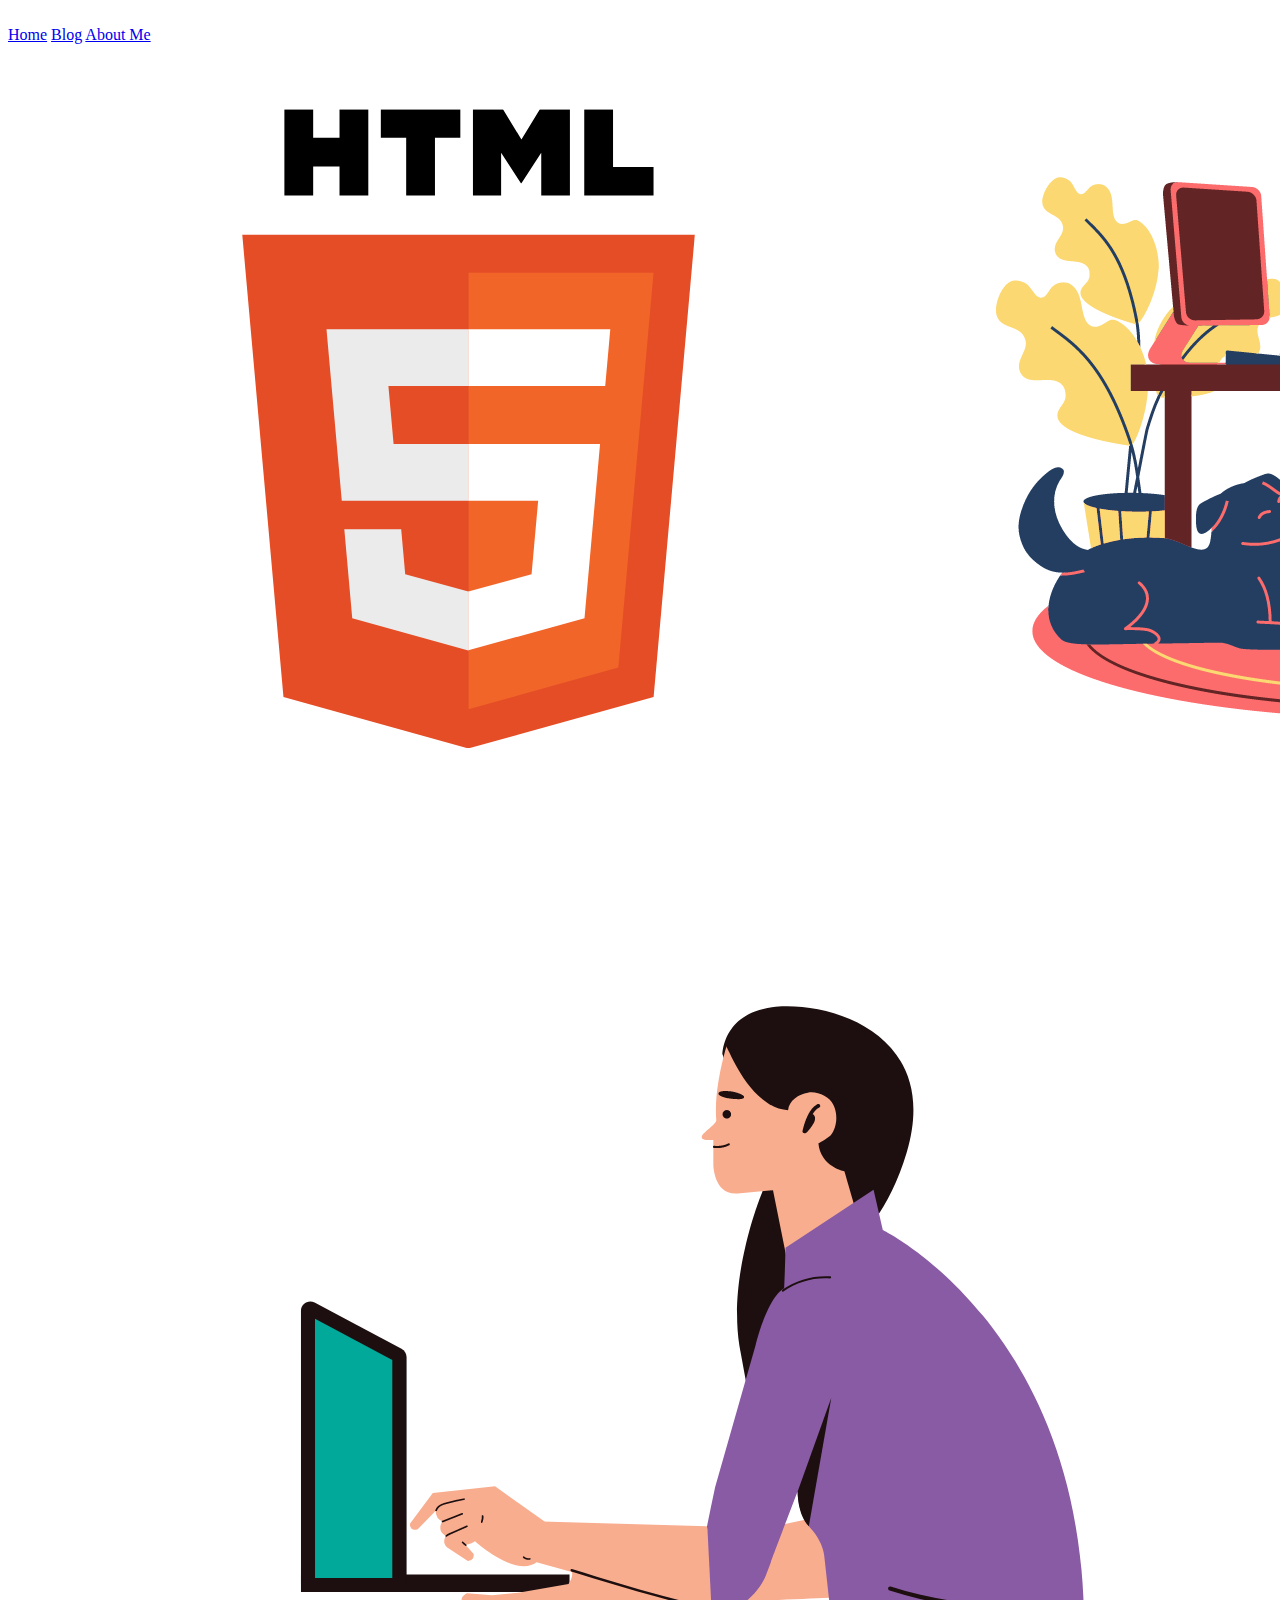
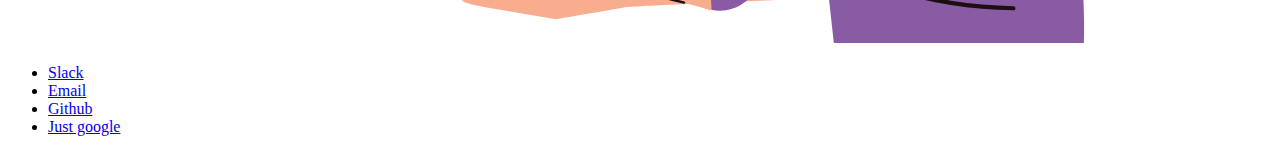
==== index.html @ 1896610c "new changes" ====
<!DOCTYPE html>
  <html lang="en">
    <head>
      <meta charset="UTF-8">
      <meta http-equiv="X-UA-Compatible" content="IE=edge">
      <meta name="viewport" content="width=device-width, initial-scale=1.0">
      <link rel="stylesheet" href="https://cdn.jsdelivr.net/npm/bulma@0.9.3/css/bulma.min.css">
      <title>My blog</title>
    </head>
    <section class="hero is-danger is-large">
      <div class="hero-head">
        <nav class="navbar">
          <div class="container">
            <div class="navbar-brand">
              <a class="navbar-item">
                <img src="" alt=""> 
              </a>
              <span class="navbar-burger" data-target="navbarMenuHeroB">
                <span></span>
                <span></span>
                <span></span>
              </span>
            </div>
            <div id="navbarMenuHeroB" class="navbar-menu">
              <div class="navbar-end">
                <a class="navbar-item is-active" href="index.html">Home</a>
                <a class="navbar-item" href="blog/Tech.html">Blog</a>
                <a class="navbar-item" href="blog/Core.html">About Me</a>
              </div>
            </div>
          </div>
        </nav>
      </div>
      <div class="hero-body">
        <div class="container has-text-center">
          <img src="img/homepage.png" alt="">
        </div>
      </div>
      <div class="hero-foot">
        <nav class="tabs is-boxed is-fullwidth">
          <div class="container">
            <ul>
              <li class="is-active">
                <a href=https://enspiral-dev-academy.slack.com/archives/D030YJMLCJG>Slack </a>
              </li>
              <li>
                <a href="mailto:amritd049@gmail.com">Email </a>
              </li>
              <li>
                <a href ="https://github.com/">Github</a>
              </li>
              <li>
                <a href ="https://www.google.com/ ">Just google</a>
              </li>
            </ul>
          </div>
        </nav>
      </div>
    </section>
  </html>
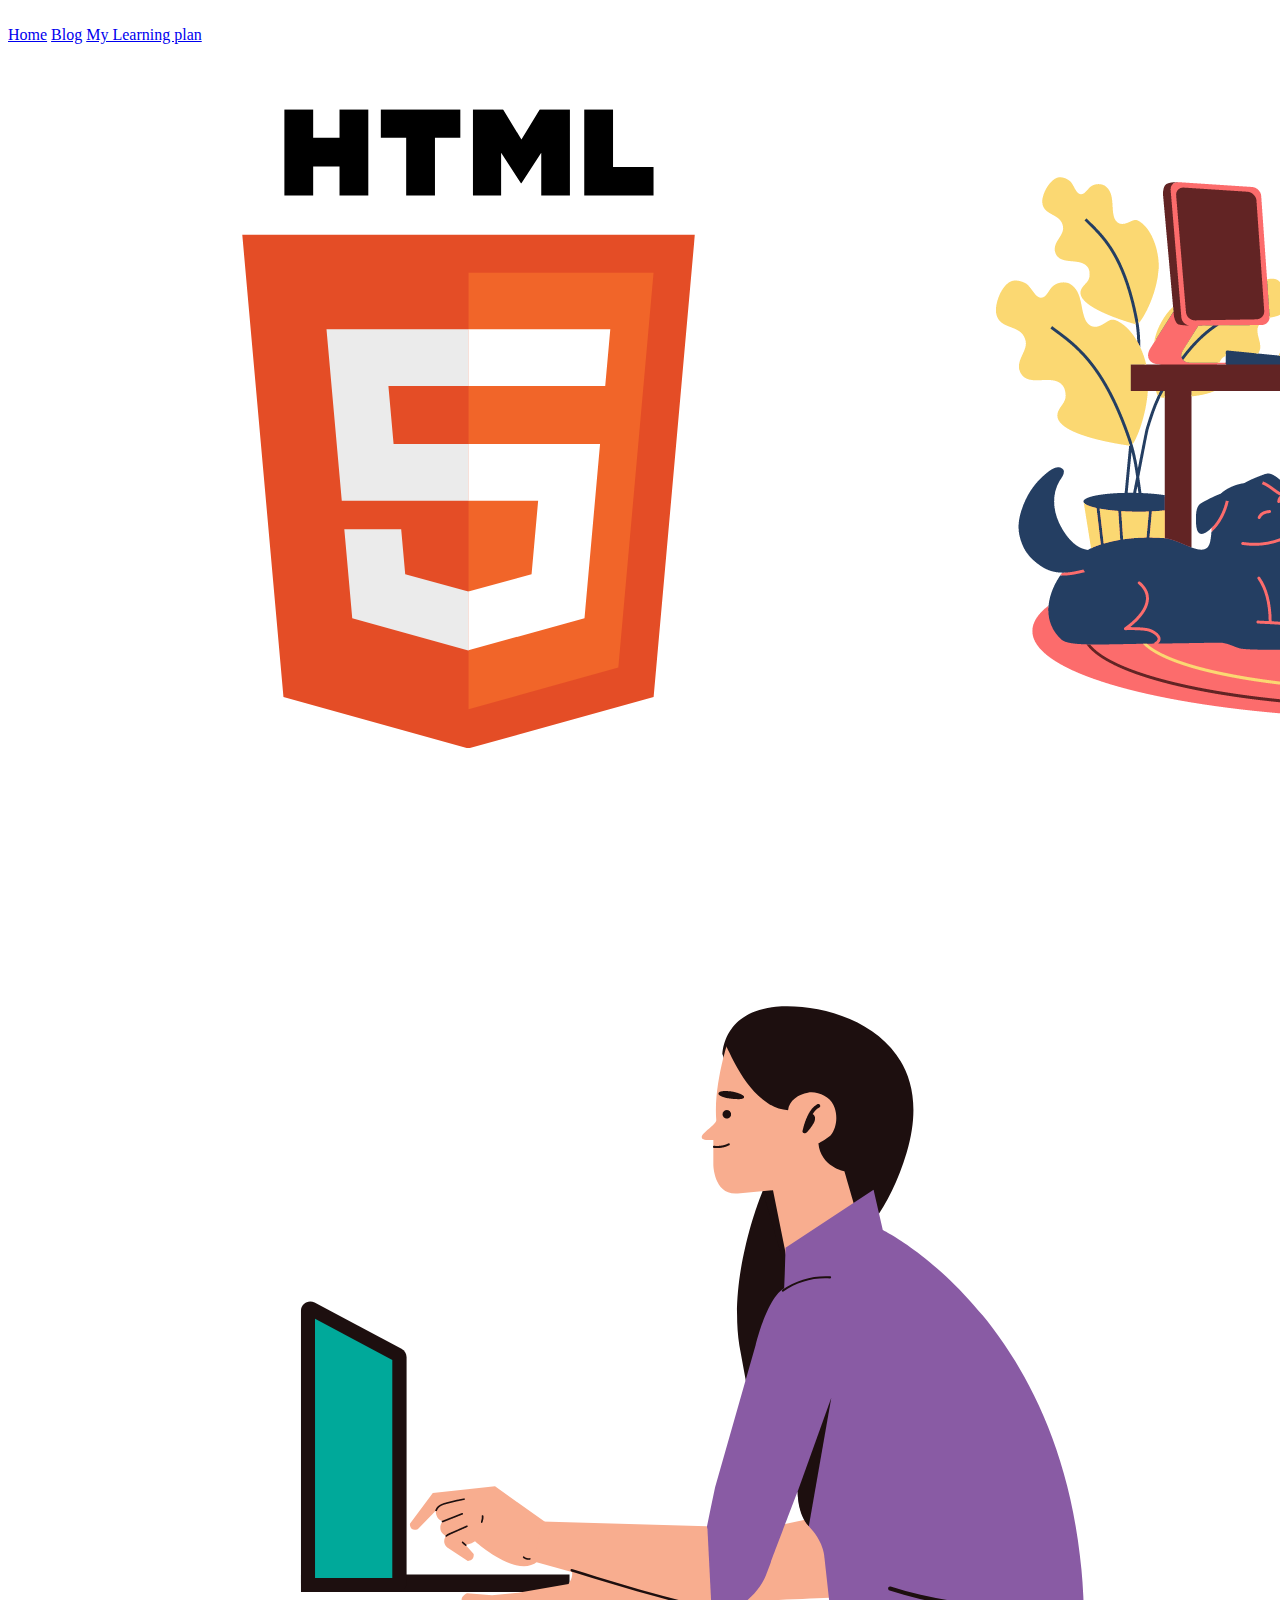
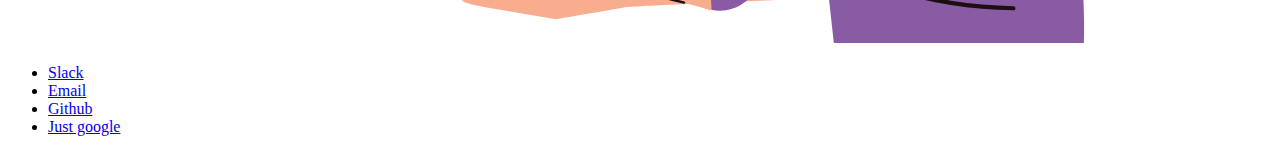
==== commit 5f0341db: "full blog" ====
--- a/index.html
+++ b/index.html
@@ -5,6 +5,7 @@
       <meta http-equiv="X-UA-Compatible" content="IE=edge">
       <meta name="viewport" content="width=device-width, initial-scale=1.0">
       <link rel="stylesheet" href="https://cdn.jsdelivr.net/npm/bulma@0.9.3/css/bulma.min.css">
+      <link href="styles/blog.css" rel=“stylesheet” type=“text/css”>
       <title>My blog</title>
     </head>
     <section class="hero is-danger is-large">
@@ -25,7 +26,7 @@
               <div class="navbar-end">
                 <a class="navbar-item is-active" href="index.html">Home</a>
                 <a class="navbar-item" href="blog/Tech.html">Blog</a>
-                <a class="navbar-item" href="blog/Core.html">About Me</a>
+                <a class="navbar-item" href="blog/Core.html">My Learning plan</a>
               </div>
             </div>
           </div>
--- a/styles/blog.css
+++ b/styles/blog.css
@@ -0,0 +1,39 @@
+header{
+padding: 80px;
+  text-align: center;
+  background: #1abc9c;
+  color: white;
+}
+
+/* Style the body */
+body {
+  font-family: Monospace,	Courier New;
+  margin: 0;
+  color:  rgb(152, 161, 13);
+}
+div {text-align: center;}
+
+p{
+    text-align: center;
+    margin-top: 50px;
+  margin-bottom: 50px;
+  margin-right: 150px;
+  margin-left: 80px;
+}
+a:link, a:visited {
+  background-color: #f44336;
+  color: white;
+  padding: 14px 25px;
+  text-align: center;
+  text-decoration: none;
+  display: inline-block;
+}
+footer {
+  position: relative;
+  left: 0;
+  bottom: 0;
+  width: 100%;
+  background-color: rgb(74, 231, 192);
+  color: white;
+  text-align: center;
+}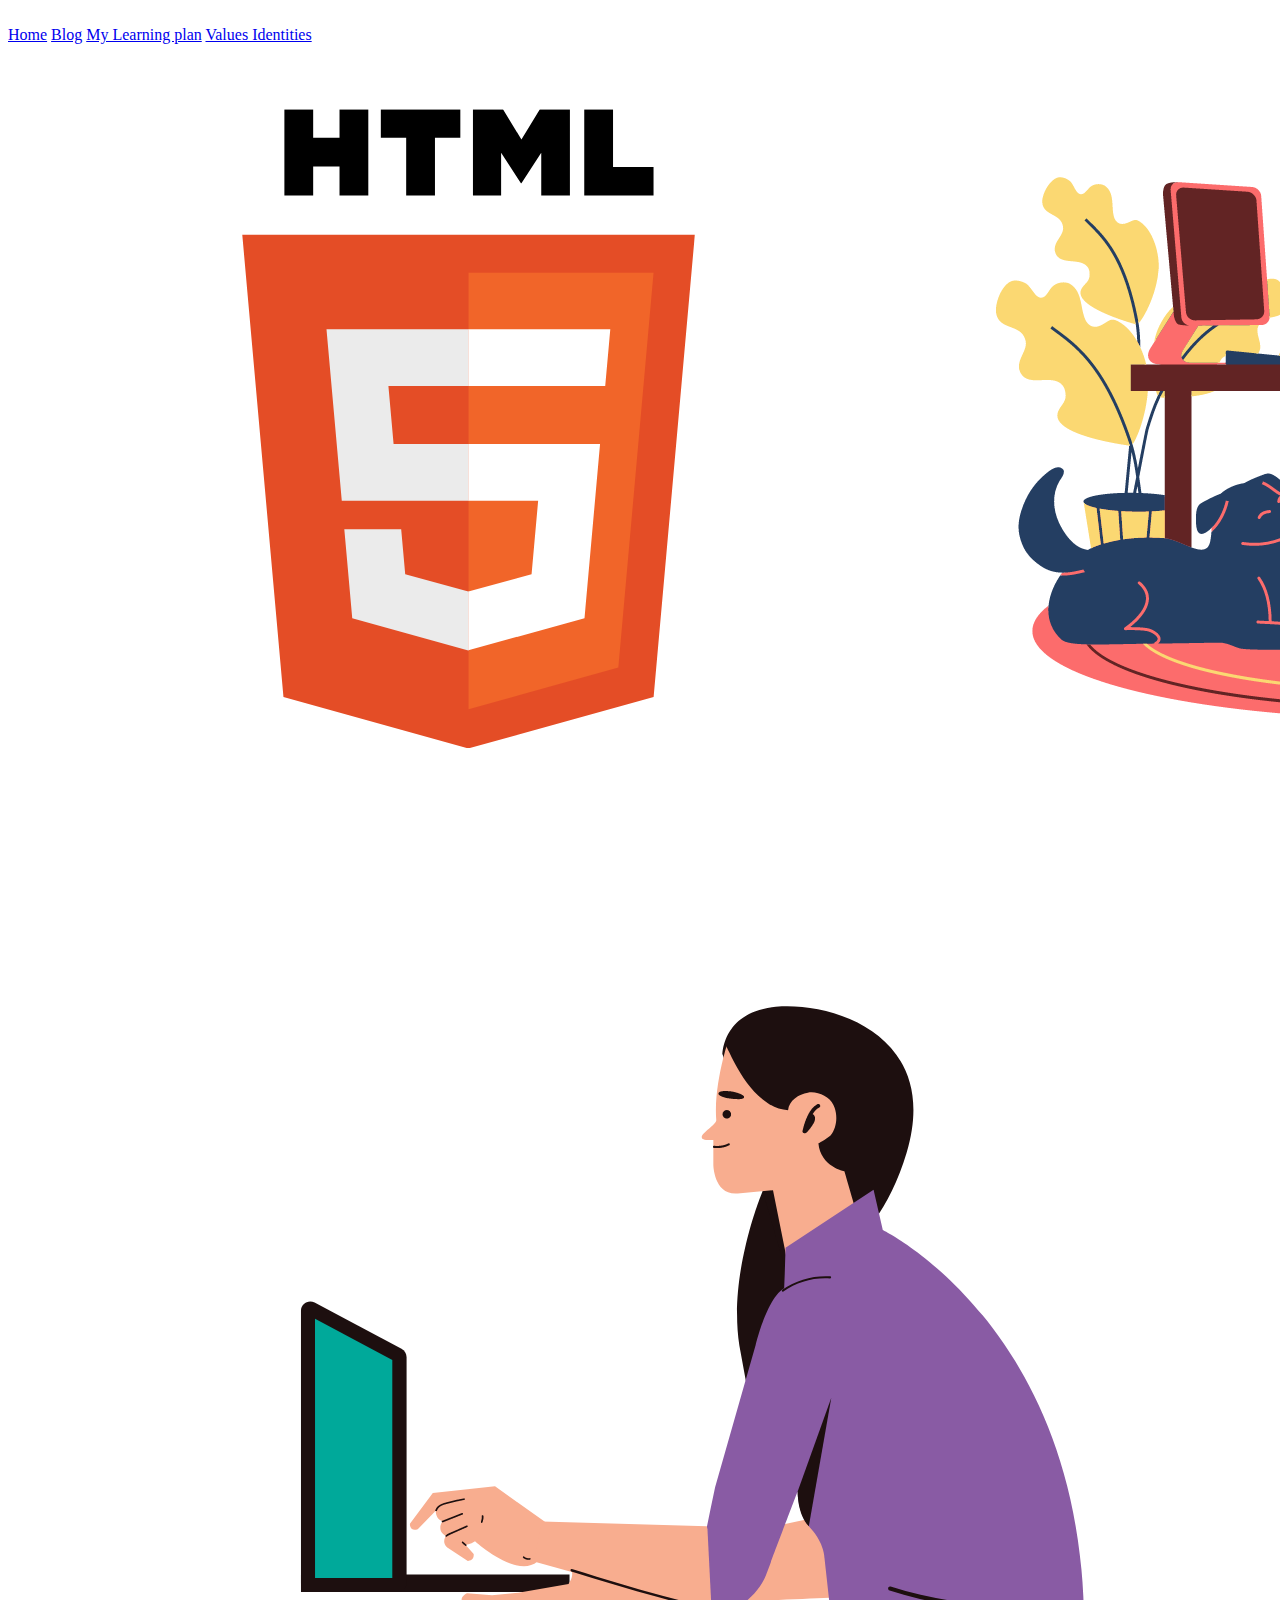
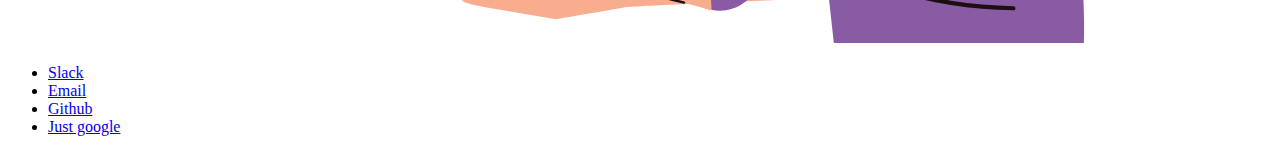
==== commit 6123cb2b: "blog with remaining things" ====
--- a/index.html
+++ b/index.html
@@ -25,8 +25,10 @@
             <div id="navbarMenuHeroB" class="navbar-menu">
               <div class="navbar-end">
                 <a class="navbar-item is-active" href="index.html">Home</a>
-                <a class="navbar-item" href="blog/Tech.html">Blog</a>
-                <a class="navbar-item" href="blog/Core.html">My Learning plan</a>
+                <a class="navbar-item" href="My blog/Tech.html">Blog</a>
+                <a class="navbar-item" href="My blog/Core.html">My Learning plan</a>
+                <a class="navbar-item" href="My blog/Values identities.html">Values Identities</a>
+               
               </div>
             </div>
           </div>
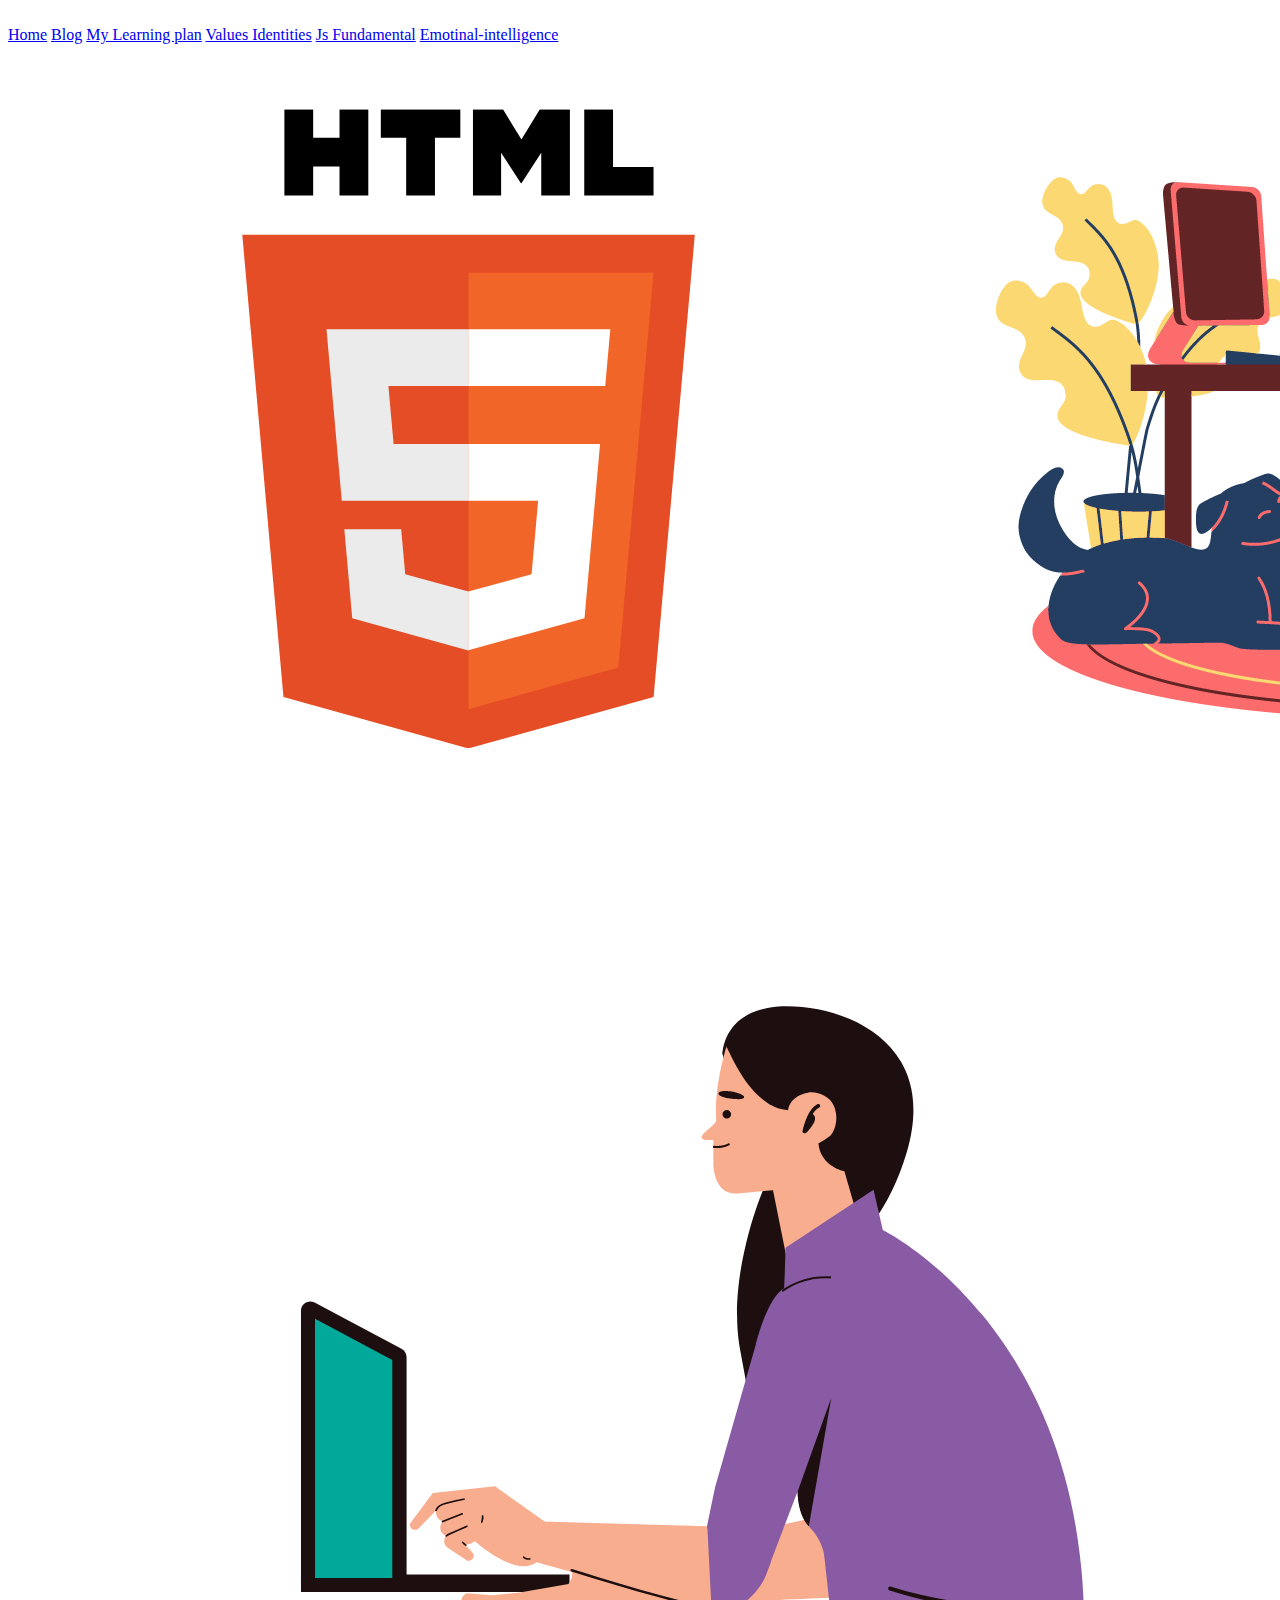
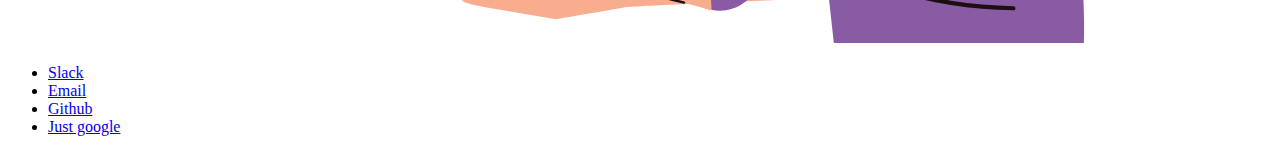
==== commit ec663ed8: "blog for sprint 3" ====
--- a/index.html
+++ b/index.html
@@ -28,7 +28,8 @@
                 <a class="navbar-item" href="My blog/Tech.html">Blog</a>
                 <a class="navbar-item" href="My blog/Core.html">My Learning plan</a>
                 <a class="navbar-item" href="My blog/Values identities.html">Values Identities</a>
-               
+                <a class="navbar-item" href="My blog/Js Fundamental.html">Js Fundamental</a>
+                <a class="navbar-item" href="My blog/emotinal-intelligence.html" >Emotinal-intelligence</a>
               </div>
             </div>
           </div>
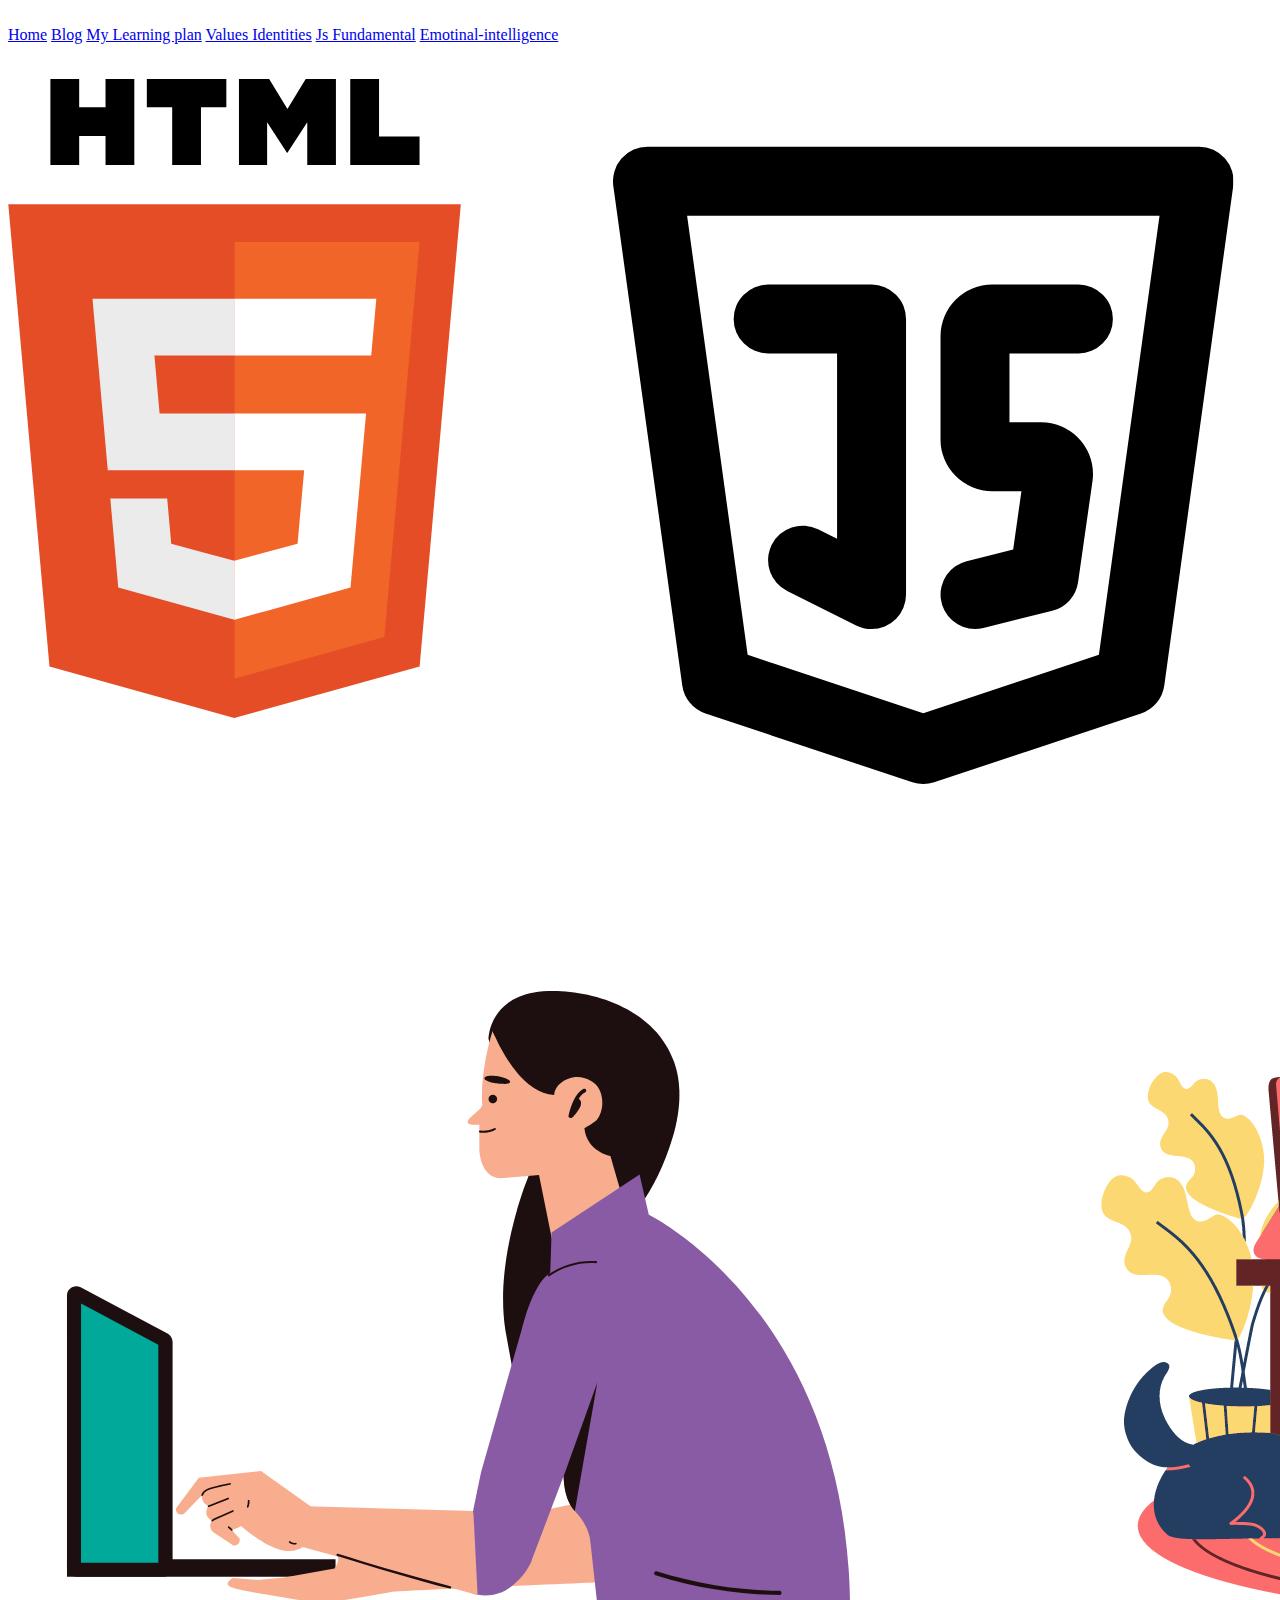
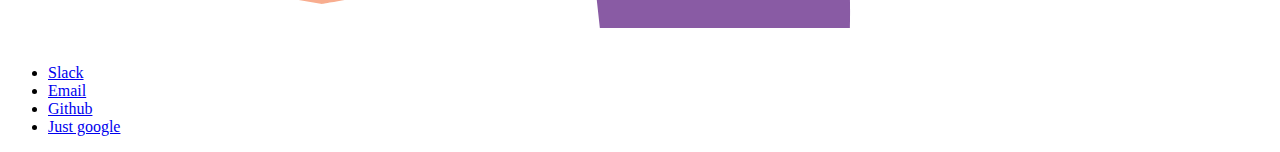
==== commit eaa90bea: "with code example" ====
--- a/index.html
+++ b/index.html
@@ -37,7 +37,7 @@
       </div>
       <div class="hero-body">
         <div class="container has-text-center">
-          <img src="img/homepage.png" alt="">
+          <img src="img/Amrit (6).png" alt="">
         </div>
       </div>
       <div class="hero-foot">
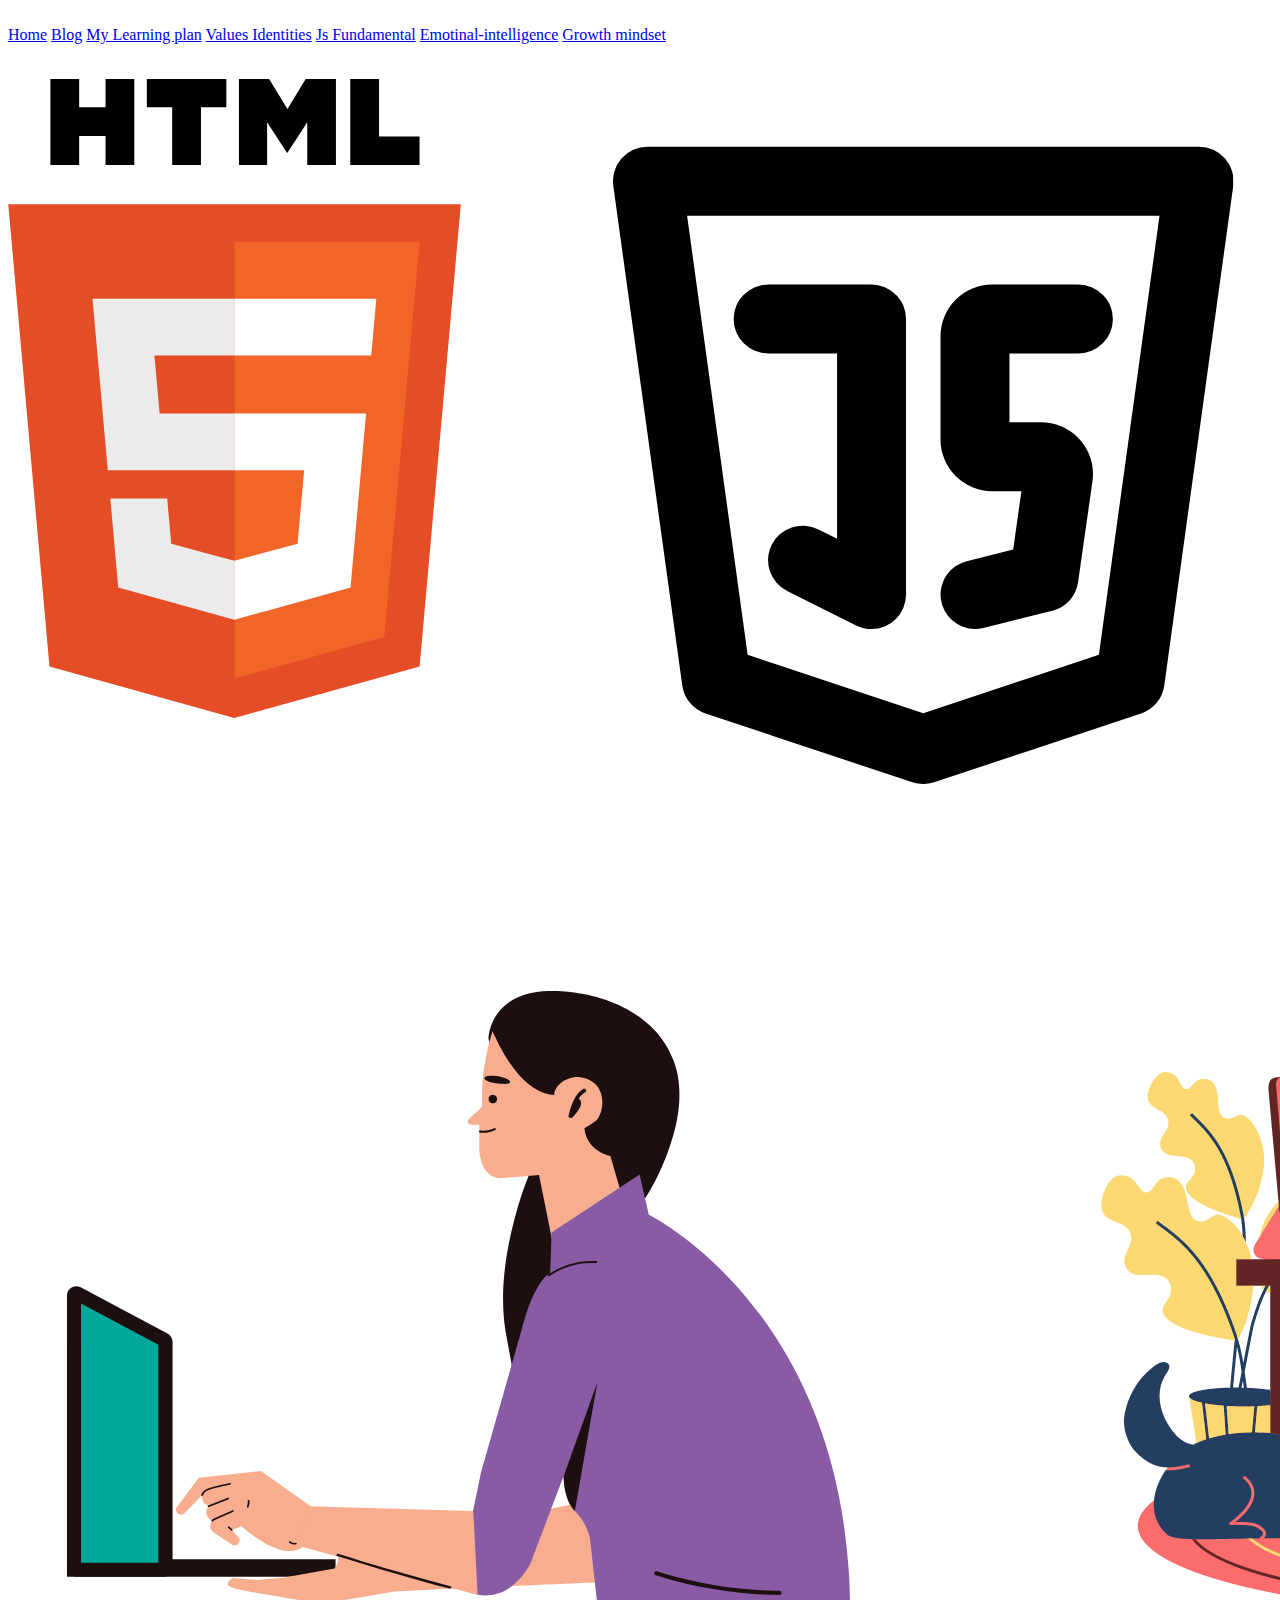
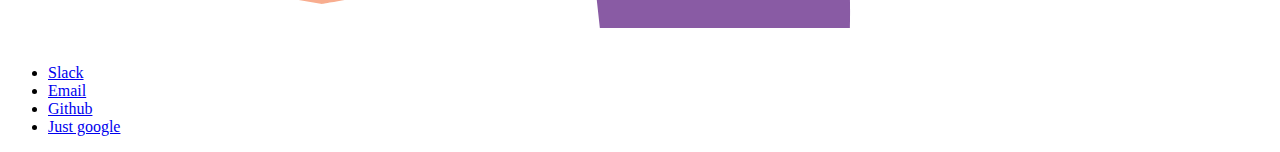
==== commit 6f98b1cd: "new blog" ====
--- a/index.html
+++ b/index.html
@@ -30,6 +30,7 @@
                 <a class="navbar-item" href="My blog/Values identities.html">Values Identities</a>
                 <a class="navbar-item" href="My blog/Js Fundamental.html">Js Fundamental</a>
                 <a class="navbar-item" href="My blog/emotinal-intelligence.html" >Emotinal-intelligence</a>
+                <a class="navbar-item" href="My blog/neroplasticity.html">Growth mindset</a>
               </div>
             </div>
           </div>
--- a/styles/blog.css
+++ b/styles/blog.css
@@ -36,4 +36,32 @@
   background-color: rgb(74, 231, 192);
   color: white;
   text-align: center;
+}
+p.growth{
+text-align: center;
+color: azure;
+font-family: Monospace,	Courier New;
+  margin: 0;
+  margin-top: 50px;
+  margin-bottom: 50px;
+  margin-right: 150px;
+  margin-left: 80px;
+  font-size: larger;
+}
+h1.growth{
+  text-align: center;
+color: azure;
+font-family: Monospace,	Courier New;
+}
+.new{
+  text-align: center;
+  color: rgba(106, 106, 223, 0.87);
+  font-family: 'Franklin Gothic Medium', 'Arial Narrow', Arial, sans-serif;
+  font-size: 20mm;
+}
+.new2{
+  text-align: center;
+  color: rgba(106, 106, 223, 0.87);
+  font-family: 'Franklin Gothic Medium', 'Arial Narrow', Arial, sans-serif;
+  font-size: larger;
 }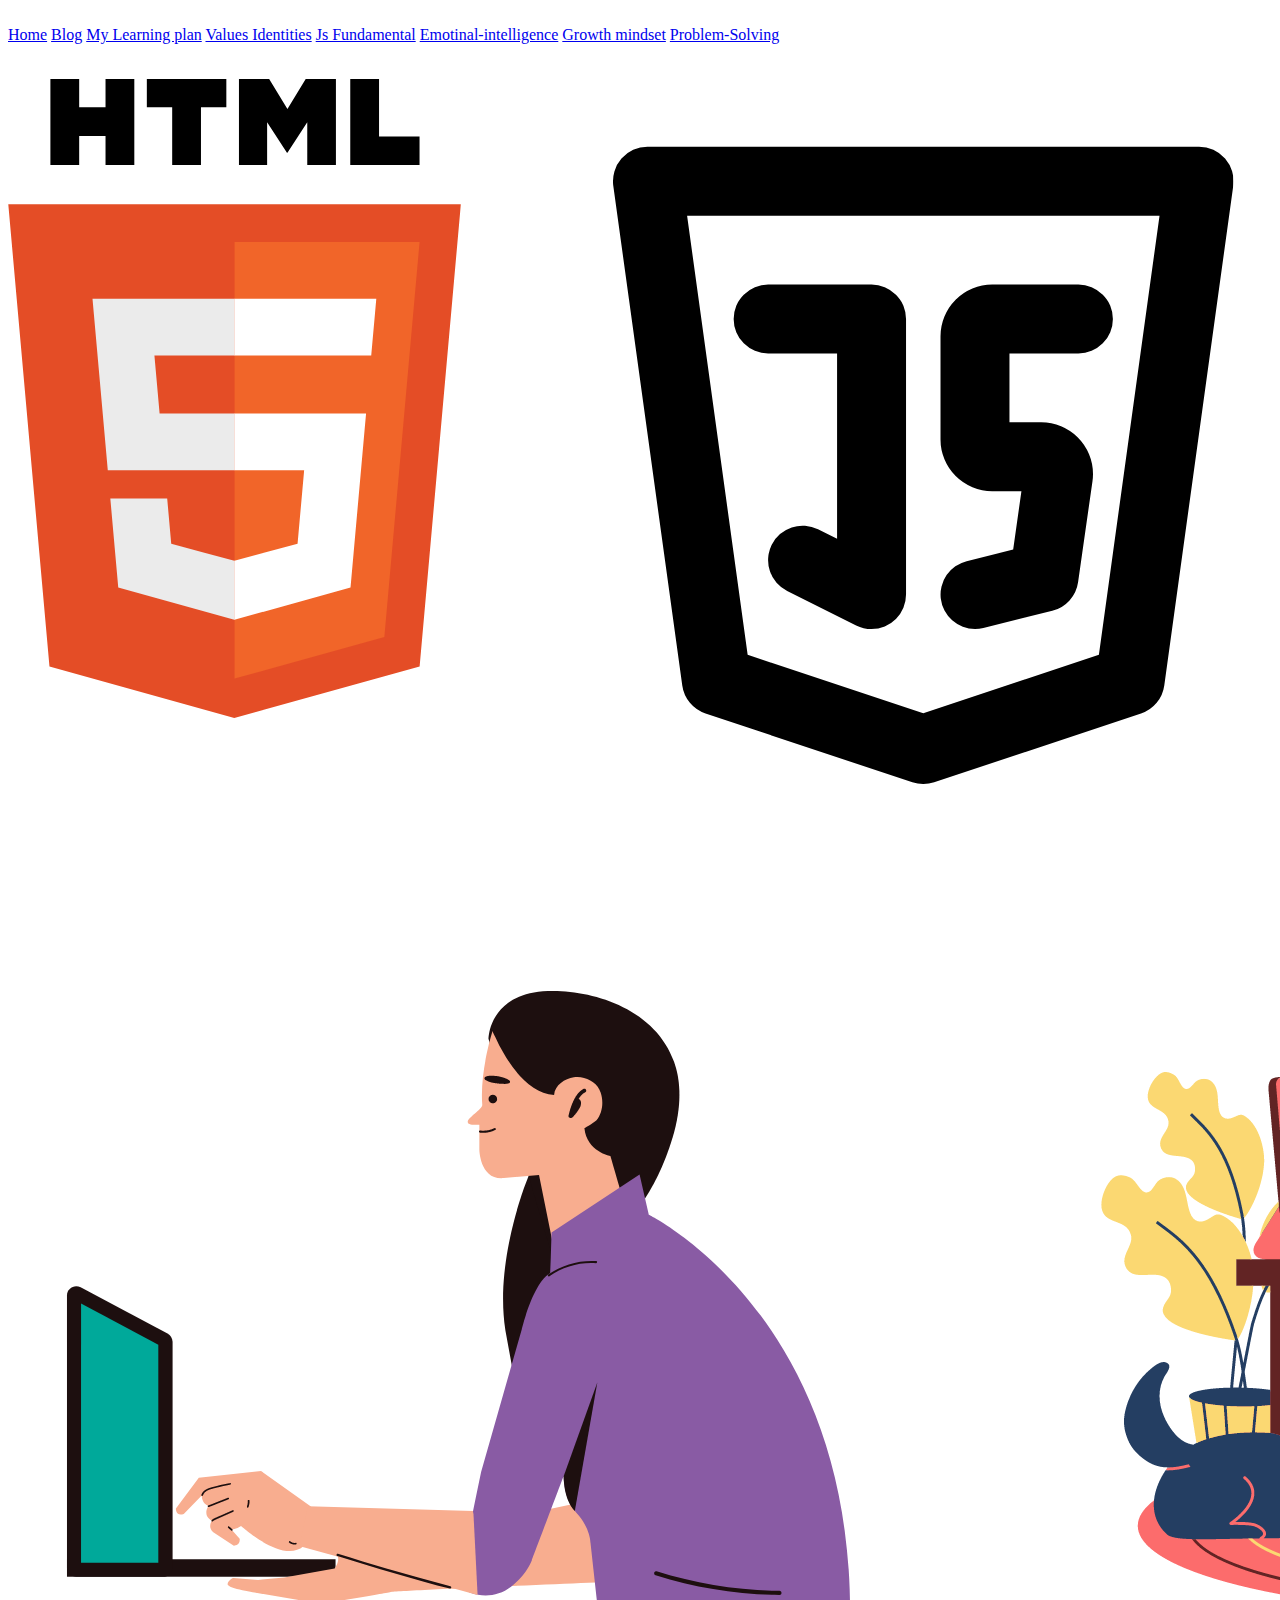
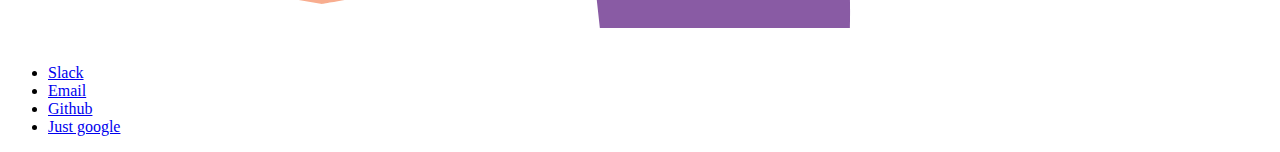
==== commit e85a91aa: "new blog" ====
--- a/index.html
+++ b/index.html
@@ -31,6 +31,7 @@
                 <a class="navbar-item" href="My blog/Js Fundamental.html">Js Fundamental</a>
                 <a class="navbar-item" href="My blog/emotinal-intelligence.html" >Emotinal-intelligence</a>
                 <a class="navbar-item" href="My blog/neroplasticity.html">Growth mindset</a>
+                <a class ="navbar-item"href="My blog/problem solving.html">Problem-Solving </a>
               </div>
             </div>
           </div>
